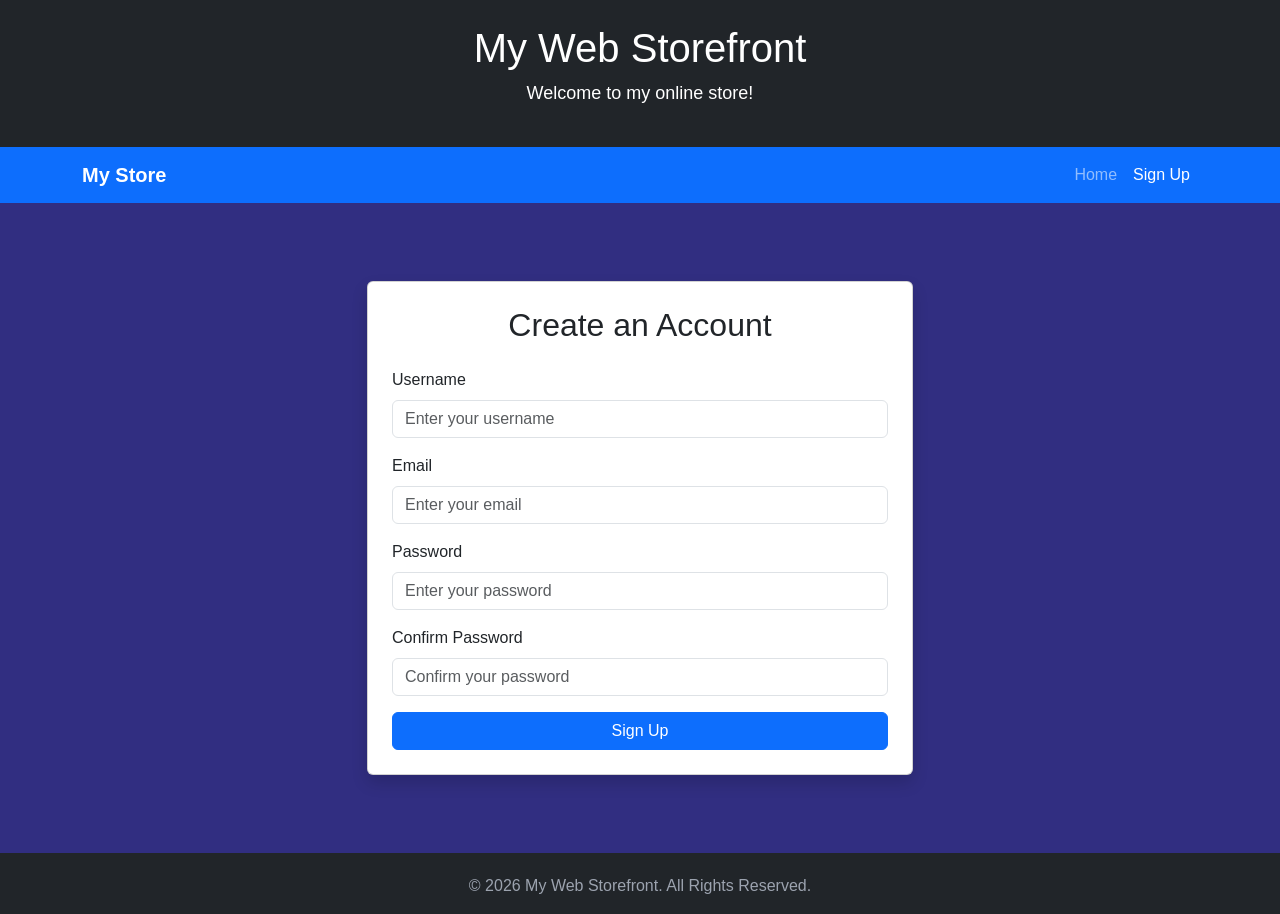
==== signup.html @ b9f42e17 "Create signup.html for user registration" ====
<!DOCTYPE html>
<html lang="en">
<head>
    <meta charset="UTF-8">
    <meta name="viewport" content="width=device-width, initial-scale=1.0">
    <title>Sign Up - My Web Storefront</title>
    <!-- Bootstrap CSS CDN -->
    <link href="https://cdn.jsdelivr.net/npm/bootstrap@5.3.8/dist/css/bootstrap.min.css"
          rel="stylesheet">
    <!-- Your Custom CSS -->
    <link rel="stylesheet" href="style.css">
</head>
<body>
    <!-- Header -->
    <header class="bg-dark text-white text-center p-4">
        <h1>My Web Storefront</h1>
        <p>Welcome to my online store!</p>
    </header>
    <!-- Navigation Bar -->
    <nav class="navbar navbar-expand-lg navbar-dark bg-primary">
        <div class="container">
            <a class="navbar-brand" href="storefront.html">My Store</a>
            <button class="navbar-toggler" type="button"
                    data-bs-toggle="collapse"
                    data-bs-target="#navbarNav">
                <span class="navbar-toggler-icon"></span>
            </button>
            <div class="collapse navbar-collapse" id="navbarNav">
                <ul class="navbar-nav ms-auto">
                    <li class="nav-item">
                        <a class="nav-link" href="storefront.html">Home</a>
                    </li>
                    <li class="nav-item">
                        <a class="nav-link active" href="signup.html">Sign Up</a>
                    </li>
                </ul>
            </div>
        </div>
    </nav>
    <!-- Main Content -->
    <main class="container my-5">
        <div class="row justify-content-center">
            <div class="col-md-6">
                <div class="card shadow">
                    <div class="card-body p-4">
                        <h2 class="text-center mb-4">Create an Account</h2>
                        <form>
                            <!-- Username -->
                            <div class="mb-3">
                                <label for="username" class="form-label">
                                    Username
                                </label>
                                <input type="text"
                                       class="form-control"
                                       id="username"
                                       name="username"
                                       placeholder="Enter your username"
                                       required>
                            </div>
                            <!-- Email -->
                            <div class="mb-3">
                                <label for="email" class="form-label">
                                    Email
                                </label>
                                <input type="email"
                                       class="form-control"
                                       id="email"
                                       name="email"
                                       placeholder="Enter your email"
                                       required>
                            </div>
                            <!-- Password -->
                            <div class="mb-3">
                                <label for="password" class="form-label">
                                    Password
                                </label>
                                <input type="password"
                                       class="form-control"
                                       id="password"
                                       name="password"
                                       placeholder="Enter your password"
                                       required>
                            </div>
                            <!-- Confirm Password -->
                            <div class="mb-3">
                                <label for="confirmPassword" class="form-label">
                                    Confirm Password
                                </label>
                                <input type="password"
                                       class="form-control"
                                       id="confirmPassword"
                                       name="confirmPassword"
                                       placeholder="Confirm your password"
                                       required>
                            </div>
                            <!-- Sign Up Button -->
                            <div class="d-grid">
                                <button type="submit" class="btn btn-primary">
                                    Sign Up
                                </button>
                            </div>
                        </form>
                    </div>
                </div>
            </div>
        </div>
    </main>
    <!-- Footer -->
    <footer class="bg-dark text-white text-center p-3">
        <p class="mb-0">&copy; 2026 My Web Storefront. All Rights Reserved.</p>
    </footer>
    <!-- Bootstrap JavaScript CDN -->
    <script src="https://cdn.jsdelivr.net/npm/bootstrap@5.3.8/dist/js/bootstrap.bundle.min.js">
    </script>
</body>
</html>
---- style.css ----
/* External CSS */

/* General Page Styling */
body {
    margin: 0;
    font-family: Arial, Helvetica, sans-serif;
    background-color: #312e81;
    color: white;
}

/* Header */
header {
    background-color: #1f2937;
    text-align: center;
    padding: 30px;
}

.logo {
    font-size: 36px;
    font-weight: bold;
}

header p {
    font-size: 18px;
}

/* Navigation */
nav {
    background-color: #374151;
    display: flex;
    justify-content: center;
    gap: 35px;
    padding: 15px;
}

nav a {
    color: white;
    text-decoration: none;
    font-weight: bold;
}

nav a:hover {
    text-decoration: underline;
}

/* Main Content */
main {
    padding: 30px;
}

/* Announcement */
.announcement {
    background-color: #2563eb;
}

/* Products */
.products {
    display: flex;
    justify-content: center;
    gap: 25px;
    flex-wrap: wrap;
}

.product-card {
    background-color: #1f2937;
    width: 300px;
    padding: 20px;
    border-radius: 10px;
    text-align: center;
    box-shadow: 0 4px 10px rgba(0, 0, 0, 0.4);
}

.product-card img {
    width: 100%;
    border-radius: 8px;
}

.product-card h2 {
    margin-top: 15px;
}

.product-card p {
    color: #d1d5db;
    line-height: 1.5;
}

/* Buttons */
button {
    background-color: #2563eb;
    color: white;
    border: none;
    padding: 12px 25px;
    border-radius: 6px;
    cursor: pointer;
    font-weight: bold;
}

button:hover {
    background-color: #1d4ed8;
}

/* About Section */
.about {
    max-width: 900px;
    margin: 50px auto;
    text-align: center;
    background-color: #1f2937;
    padding: 30px;
    border-radius: 10px;
}

/* Footer */
footer {
    background-color: #030712;
    text-align: center;
    padding: 25px;
    margin-top: 30px;
}

footer p {
    margin: 5px;
    color: #9ca3af;
}
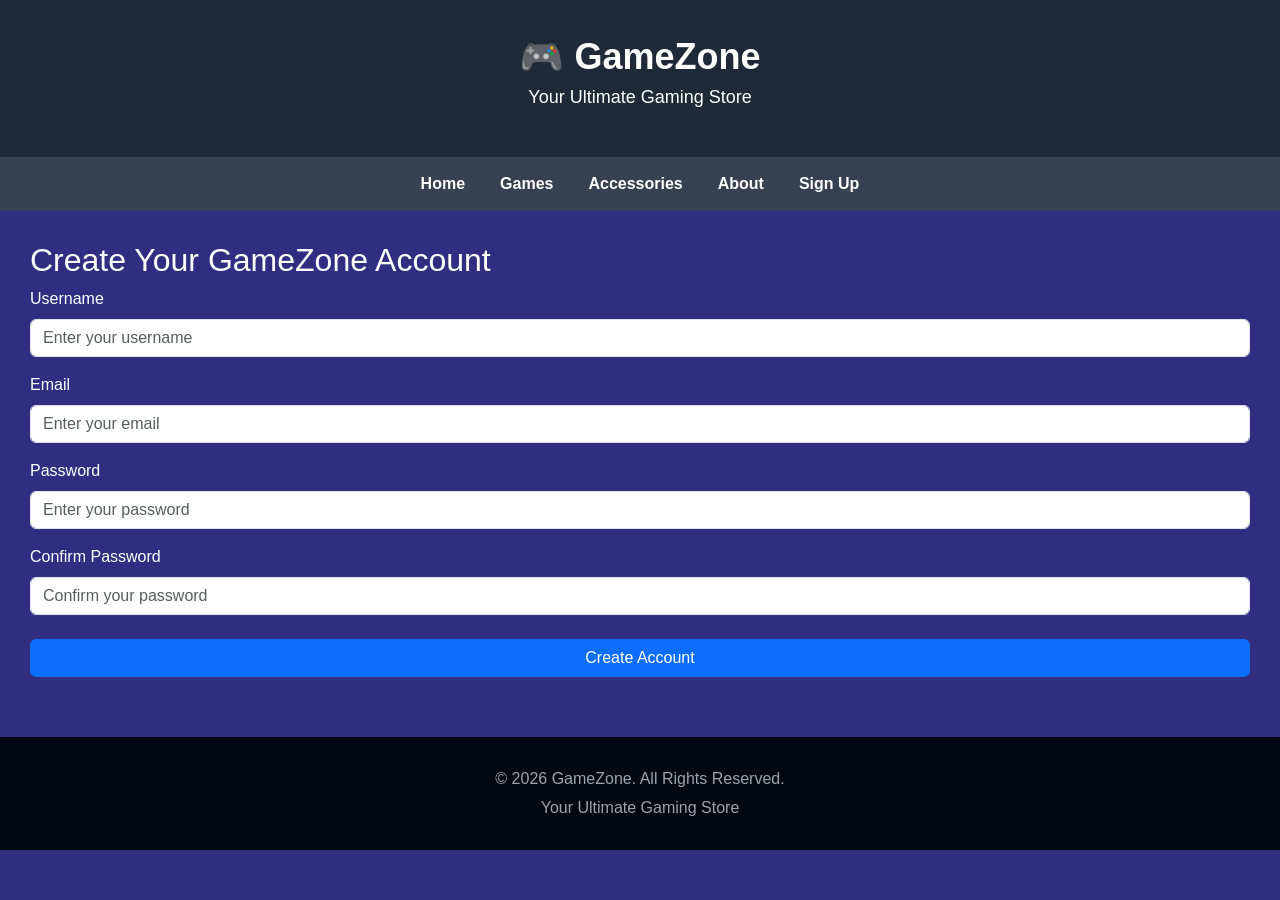
==== commit b862fb40: "Update signup.html" ====
--- a/signup.html
+++ b/signup.html
@@ -3,114 +3,129 @@
 <head>
     <meta charset="UTF-8">
     <meta name="viewport" content="width=device-width, initial-scale=1.0">
-    <title>Sign Up - My Web Storefront</title>
+
+    <title>GameZone - Sign Up</title>
+
     <!-- Bootstrap CSS CDN -->
     <link href="https://cdn.jsdelivr.net/npm/bootstrap@5.3.8/dist/css/bootstrap.min.css"
           rel="stylesheet">
-    <!-- Your Custom CSS -->
+
+    <!-- External CSS -->
     <link rel="stylesheet" href="style.css">
 </head>
+
 <body>
+
     <!-- Header -->
-    <header class="bg-dark text-white text-center p-4">
-        <h1>My Web Storefront</h1>
-        <p>Welcome to my online store!</p>
+    <header>
+        <div class="logo">🎮 GameZone</div>
+        <p>Your Ultimate Gaming Store</p>
     </header>
-    <!-- Navigation Bar -->
-    <nav class="navbar navbar-expand-lg navbar-dark bg-primary">
-        <div class="container">
-            <a class="navbar-brand" href="storefront.html">My Store</a>
-            <button class="navbar-toggler" type="button"
-                    data-bs-toggle="collapse"
-                    data-bs-target="#navbarNav">
-                <span class="navbar-toggler-icon"></span>
-            </button>
-            <div class="collapse navbar-collapse" id="navbarNav">
-                <ul class="navbar-nav ms-auto">
-                    <li class="nav-item">
-                        <a class="nav-link" href="storefront.html">Home</a>
-                    </li>
-                    <li class="nav-item">
-                        <a class="nav-link active" href="signup.html">Sign Up</a>
-                    </li>
-                </ul>
+
+    <!-- Navigation -->
+    <nav>
+        <a href="storefront.html">Home</a>
+        <a href="storefront.html#games">Games</a>
+        <a href="storefront.html#accessories">Accessories</a>
+        <a href="storefront.html#about">About</a>
+        <a href="signup.html">Sign Up</a>
+    </nav>
+
+    <!-- Main Content -->
+    <main>
+
+        <div class="signup-container">
+
+            <div class="signup-card">
+
+                <h2>Create Your GameZone Account</h2>
+
+                <form>
+
+                    <!-- Username -->
+                    <div class="mb-3">
+                        <label for="username" class="form-label">
+                            Username
+                        </label>
+
+                        <input
+                            type="text"
+                            class="form-control"
+                            id="username"
+                            name="username"
+                            placeholder="Enter your username"
+                            required>
+                    </div>
+
+                    <!-- Email -->
+                    <div class="mb-3">
+                        <label for="email" class="form-label">
+                            Email
+                        </label>
+
+                        <input
+                            type="email"
+                            class="form-control"
+                            id="email"
+                            name="email"
+                            placeholder="Enter your email"
+                            required>
+                    </div>
+
+                    <!-- Password -->
+                    <div class="mb-3">
+                        <label for="password" class="form-label">
+                            Password
+                        </label>
+
+                        <input
+                            type="password"
+                            class="form-control"
+                            id="password"
+                            name="password"
+                            placeholder="Enter your password"
+                            required>
+                    </div>
+
+                    <!-- Confirm Password -->
+                    <div class="mb-3">
+                        <label for="confirmPassword" class="form-label">
+                            Confirm Password
+                        </label>
+
+                        <input
+                            type="password"
+                            class="form-control"
+                            id="confirmPassword"
+                            name="confirmPassword"
+                            placeholder="Confirm your password"
+                            required>
+                    </div>
+
+                    <!-- Sign Up Button -->
+                    <div class="d-grid mt-4">
+                        <button type="submit" class="btn btn-primary">
+                            Create Account
+                        </button>
+                    </div>
+
+                </form>
+
             </div>
+
         </div>
-    </nav>
-    <!-- Main Content -->
-    <main class="container my-5">
-        <div class="row justify-content-center">
-            <div class="col-md-6">
-                <div class="card shadow">
-                    <div class="card-body p-4">
-                        <h2 class="text-center mb-4">Create an Account</h2>
-                        <form>
-                            <!-- Username -->
-                            <div class="mb-3">
-                                <label for="username" class="form-label">
-                                    Username
-                                </label>
-                                <input type="text"
-                                       class="form-control"
-                                       id="username"
-                                       name="username"
-                                       placeholder="Enter your username"
-                                       required>
-                            </div>
-                            <!-- Email -->
-                            <div class="mb-3">
-                                <label for="email" class="form-label">
-                                    Email
-                                </label>
-                                <input type="email"
-                                       class="form-control"
-                                       id="email"
-                                       name="email"
-                                       placeholder="Enter your email"
-                                       required>
-                            </div>
-                            <!-- Password -->
-                            <div class="mb-3">
-                                <label for="password" class="form-label">
-                                    Password
-                                </label>
-                                <input type="password"
-                                       class="form-control"
-                                       id="password"
-                                       name="password"
-                                       placeholder="Enter your password"
-                                       required>
-                            </div>
-                            <!-- Confirm Password -->
-                            <div class="mb-3">
-                                <label for="confirmPassword" class="form-label">
-                                    Confirm Password
-                                </label>
-                                <input type="password"
-                                       class="form-control"
-                                       id="confirmPassword"
-                                       name="confirmPassword"
-                                       placeholder="Confirm your password"
-                                       required>
-                            </div>
-                            <!-- Sign Up Button -->
-                            <div class="d-grid">
-                                <button type="submit" class="btn btn-primary">
-                                    Sign Up
-                                </button>
-                            </div>
-                        </form>
-                    </div>
-                </div>
-            </div>
-        </div>
+
     </main>
+
     <!-- Footer -->
-    <footer class="bg-dark text-white text-center p-3">
-        <p class="mb-0">&copy; 2026 My Web Storefront. All Rights Reserved.</p>
+    <footer>
+        <p>&copy; 2026 GameZone. All Rights Reserved.</p>
+        <p>Your Ultimate Gaming Store</p>
     </footer>
+
     <!-- Bootstrap JavaScript CDN -->
     <script src="https://cdn.jsdelivr.net/npm/bootstrap@5.3.8/dist/js/bootstrap.bundle.min.js">
     </script>
+
 </body>
 </html>
